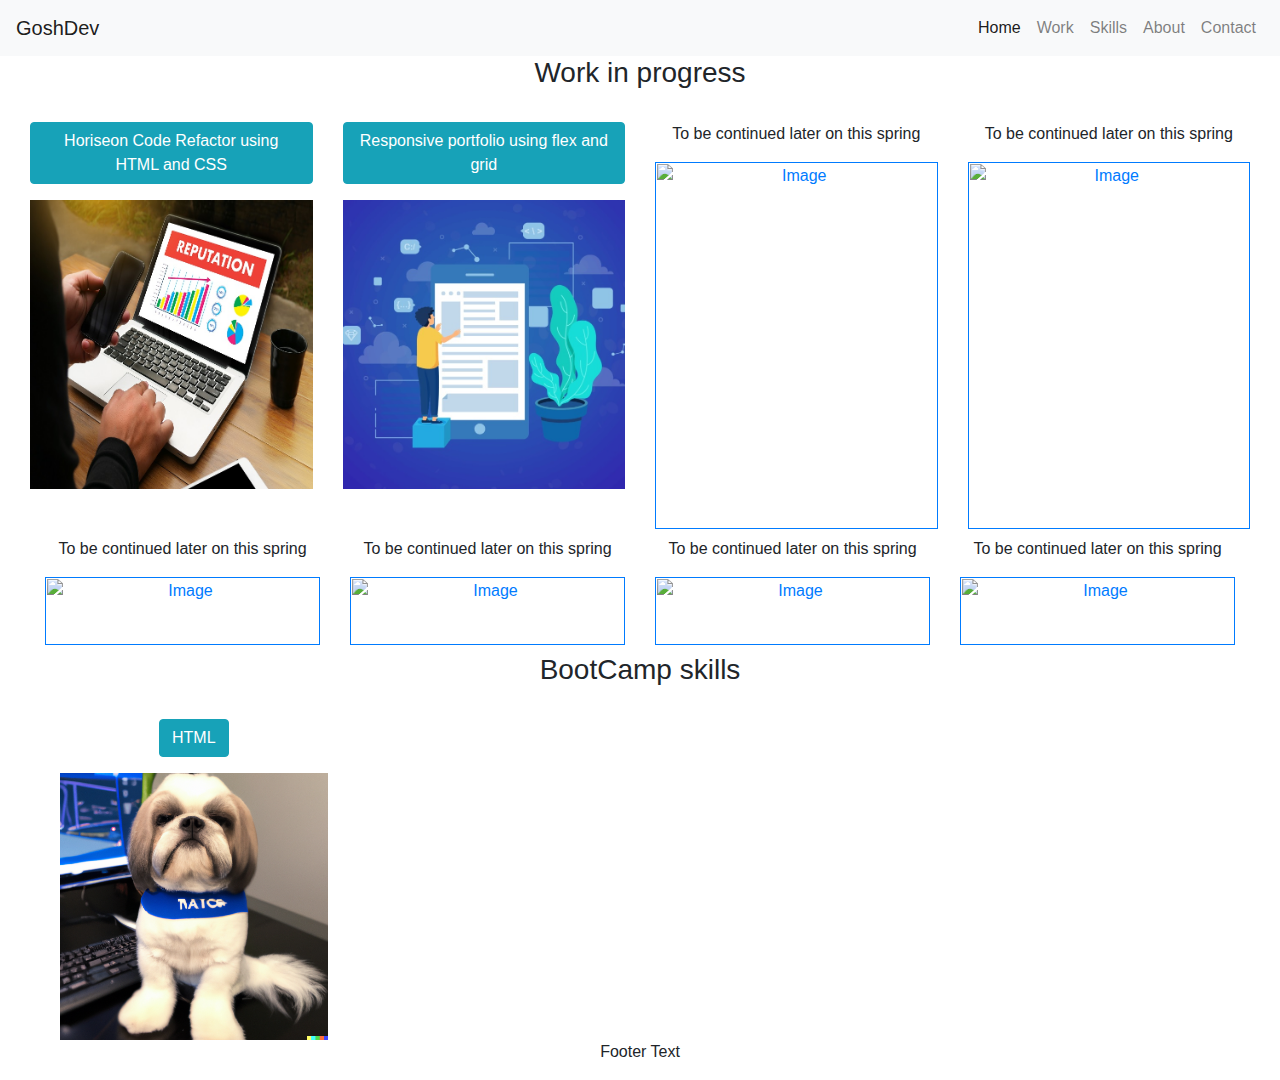
==== index2.html @ 8bc4ac5f "added work section" ====
<html lang="en">
<head>
    <!-- Required meta tags -->
    <meta charset="utf-8">
    <meta name="viewport" content="width=device-width, initial-scale=1, shrink-to-fit=no">

    <!-- Bootstrap CSS -->
    <link rel="stylesheet" href="https://stackpath.bootstrapcdn.com/bootstrap/4.3.1/css/bootstrap.min.css" integrity="sha384-ggOyR0iXCbMQv3Xipma34MD+dH/1fQ784/j6cY/iJTQUOhcWr7x9JvoRxT2MZw1T" crossorigin="anonymous">
    <link rel="stylesheet" href="css/style.css">
    
    <title>Bootstrap Portfolio</title>
</head>
<header>
  <nav class="navbar navbar-expand-lg navbar-light bg-light">
    <a class="navbar-brand" href="#">GoshDev</a>
    <button class="navbar-toggler" type="button" data-toggle="collapse" data-target="#navbarSupportedContent" aria-controls="navbarSupportedContent" aria-expanded="false" aria-label="Toggle navigation">
    <span class="navbar-toggler-icon"></span>
  </button>

  <div class="collapse navbar-collapse justify-content-end" id="navbarResponsive">
  <ul class="navbar-nav nav-justified">
    <li class="nav-item active">
      <a class="nav-link" href="file:///C:/Users/dr4g0/Desktop/BootClass/homework/portfolio-bootstrap/index.html">Home</a>
    </li>
    <li class="nav-item">
      <a class="nav-link" href="index2.html">Work</a>
    </li>
    <li class="nav-item">
      <a class="nav-link" href="#">Skills</a>
    </li>
    <li class="nav-item">
      <a class="nav-link" href="#">About</a>
    </li>
    <li class="nav-item">
      <a class="nav-link" href="#">Contact</a>
    </li>
    <button class="navbar-toggler" type="button" data-toggle="collapse" data-target="#navbarToggleExternalContent" aria-controls="navbarToggleExternalContent" aria-expanded="false" aria-label="Toggle navigation">
      <span class="navbar-toggler-icon"></span>
    </button>
  </ul>
  </div>
  </nav>
</header>

<body>
  <div class="container-fluid bg-3 text-center">    
    <h3>Work in progress</h3><br>
    <div class="container-fluid bg-3 text-center">    
      <div class="row">
        <div class="col-sm-3">
          <p><a href="https://drgoshd.github.io/horiseon-code-refactor" class="btn btn-info">Horiseon Code Refactor using HTML and CSS</a></p>
            <a href="https://drgoshd.github.io/horiseon-code-refactor" target="_blank">
            <img src="css/images/online-reputation-management(1).jpg" class="img-responsive" style="width:100%" alt="reputation graph image">
          </a>
        </div>
        <div class="col-sm-3"> 
          <p><a href="https://drgoshd.github.io/responsive-portfolio/" class="btn btn-info">Responsive portfolio using flex and grid</a></p>
          <a href="https://drgoshd.github.io/responsive-portfolio/" target="_blank">
          <img src="css/images/responsive-portfolio.jpg" class="img-responsive" style="width:100%" alt="Image">
          </a>
        </div>
        <div class="col-sm-3"> 
          <p>To be continued later on this spring</p>
          <a href="" target="_blank">
          <img src="https://placehold.co/663x679" class="img-responsive" style="width:100%" alt="Image">
          </a>
        </div>
        <div class="col-sm-3">
          <p>To be continued later on this spring</p>
          <a href="" target="_blank">
          <img src="https://placehold.co/663x679" class="img-responsive" style="width:100%" alt="Image">
          </a>
        </div>
      </div>
      <br><br>
  
        <div class="container-fluid bg-3 text-center">    
        <div class="row">
          <div class="col-sm-3">
            <p>To be continued later on this spring</p>
            <a href="" target="_blank">
            <img src="https://placehold.co/663x679" class="img-responsive" style="width:100%" alt="Image">
            </a>
          </div>
          <div class="col-sm-3"> 
            <p>To be continued later on this spring</p>
            <a href="" target="_blank">
            <img src="https://placehold.co/663x679" class="img-responsive" style="width:100%" alt="Image">
            </a>
          </div>
          <div class="col-sm-3"> 
            <p>To be continued later on this spring</p>
            <a href="" target="_blank">
              <img src="https://placehold.co/663x679" class="img-responsive" style="width:100%" alt="Image">
            </a>
          </div>
          <div class="col-sm-3">
            <p>To be continued later on this spring</p>
            <a href="" target="_blank">
              <img src="https://placehold.co/663x679" class="img-responsive" style="width:100%" alt="Image">
            </a>
          </div>
        </div>
  </div><br><br>
  
  <div class="container-fluid bg-3 text-center">    
    <h3>BootCamp skills</h3><br>
    <div class="container-fluid bg-3 text-center">    
      <div class="row">
        <div class="col-sm-3">
          <p><a href="https://www.w3schools.com/html/" class="btn btn-info">HTML</a></p>
            <a href="https://www.w3schools.com/html/" target="_blank">
            <img src="css/images/html skills.png" class="img-responsive" style="width:100%" alt="reputation graph image">
          </a>
        </div>
  
  <footer class="container-fluid text-center">
    <p>Footer Text</p>
  </footer>  



    <!-- jQuery library -->
<script src="https://ajax.googleapis.com/ajax/libs/jquery/3.6.1/jquery.min.js"></script>

<!-- Latest compiled JavaScript -->
<script src="https://maxcdn.bootstrapcdn.com/bootstrap/3.4.1/js/bootstrap.min.js"></script>
</body>

</html>
---- css/style.css ----
body, html {
    height: 100%;
}

/* The hero image */
.jumbotron {
  /* Use "linear-gradient" to add a darken background effect to the image (photographer.jpg). This will make the text easier to read */
  background-image: linear-gradient(rgba(0, 0, 0, 0.5), rgba(0, 0, 0, 0.5)), url("http://cdn.wallpapersafari.com/83/89/2VfkG5.jpg");

  @media (min-width: 768px) {
    background: url('hero-image.jpg') no-repeat center top;
  }

  /* Set a specific height */
  height: 100%;

  /* Position and center the image to scale nicely on all screens */
  background-position: center;
  background-repeat: no-repeat;
  background-size: cover;
  position: relative;
}

/* Place text in the middle of the image */
.hero-text {
  text-align: center;
  position: absolute;
  top: 50%;
  left: 50%;
  transform: translate(-50%, -50%);
  color: white;
}
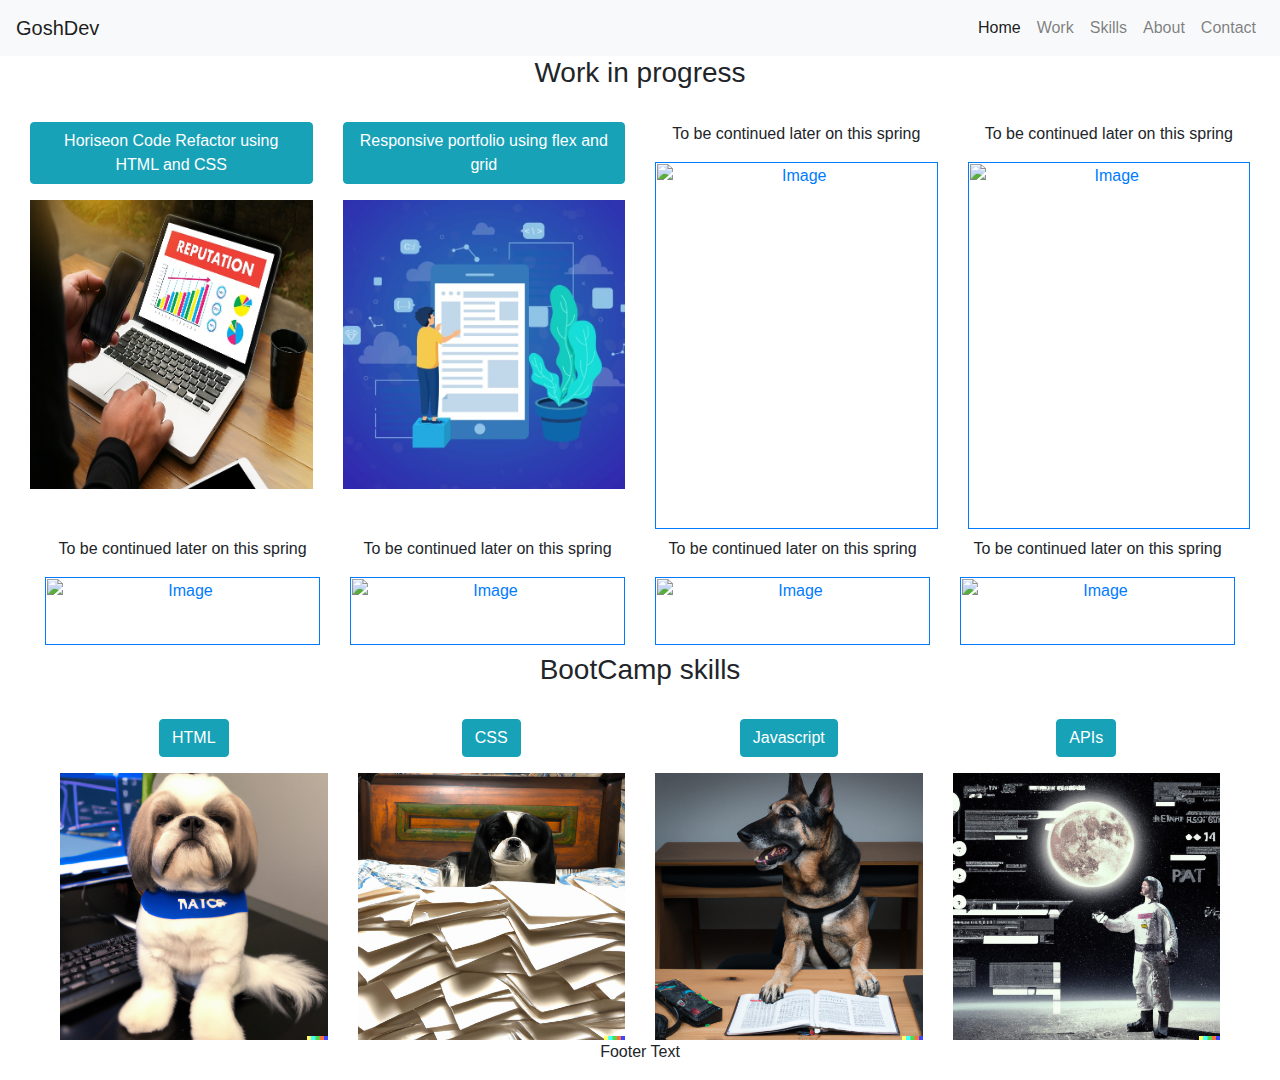
==== commit e2356271: "finished skills section" ====
--- a/index2.html
+++ b/index2.html
@@ -12,7 +12,7 @@
 </head>
 <header>
   <nav class="navbar navbar-expand-lg navbar-light bg-light">
-    <a class="navbar-brand" href="#">GoshDev</a>
+    <a class="navbar-brand" href="index.html">GoshDev</a>
     <button class="navbar-toggler" type="button" data-toggle="collapse" data-target="#navbarSupportedContent" aria-controls="navbarSupportedContent" aria-expanded="false" aria-label="Toggle navigation">
     <span class="navbar-toggler-icon"></span>
   </button>
@@ -20,7 +20,7 @@
   <div class="collapse navbar-collapse justify-content-end" id="navbarResponsive">
   <ul class="navbar-nav nav-justified">
     <li class="nav-item active">
-      <a class="nav-link" href="file:///C:/Users/dr4g0/Desktop/BootClass/homework/portfolio-bootstrap/index.html">Home</a>
+      <a class="nav-link" href="index.html">Home</a>
     </li>
     <li class="nav-item">
       <a class="nav-link" href="index2.html">Work</a>
@@ -113,6 +113,24 @@
             <img src="css/images/html skills.png" class="img-responsive" style="width:100%" alt="reputation graph image">
           </a>
         </div>
+        <div class="col-sm-3">
+          <p><a href="https://www.w3schools.com/Css/" class="btn btn-info">CSS</a></p>
+            <a href="https://www.w3schools.com/Css/" target="_blank">
+            <img src="css/images/css skills.png" class="img-responsive" style="width:100%" alt="reputation graph image">
+          </a>
+        </div>
+        <div class="col-sm-3">
+          <p><a href="https://www.w3schools.com/js/DEFAULT.asp" class="btn btn-info">Javascript</a></p>
+            <a href="https://www.w3schools.com/js/DEFAULT.asp" target="_blank">
+            <img src="css/images/javascript skills.png" class="img-responsive" style="width:100%" alt="reputation graph image">
+          </a>
+        </div>
+        <div class="col-sm-3">
+          <p><a href="https://en.wikipedia.org/wiki/API" class="btn btn-info">APIs</a></p>
+            <a href="https://en.wikipedia.org/wiki/API" target="_blank">
+            <img src="css/images/api skills.png" class="img-responsive" style="width:100%" alt="reputation graph image">
+          </a>
+        </div>
   
   <footer class="container-fluid text-center">
     <p>Footer Text</p>
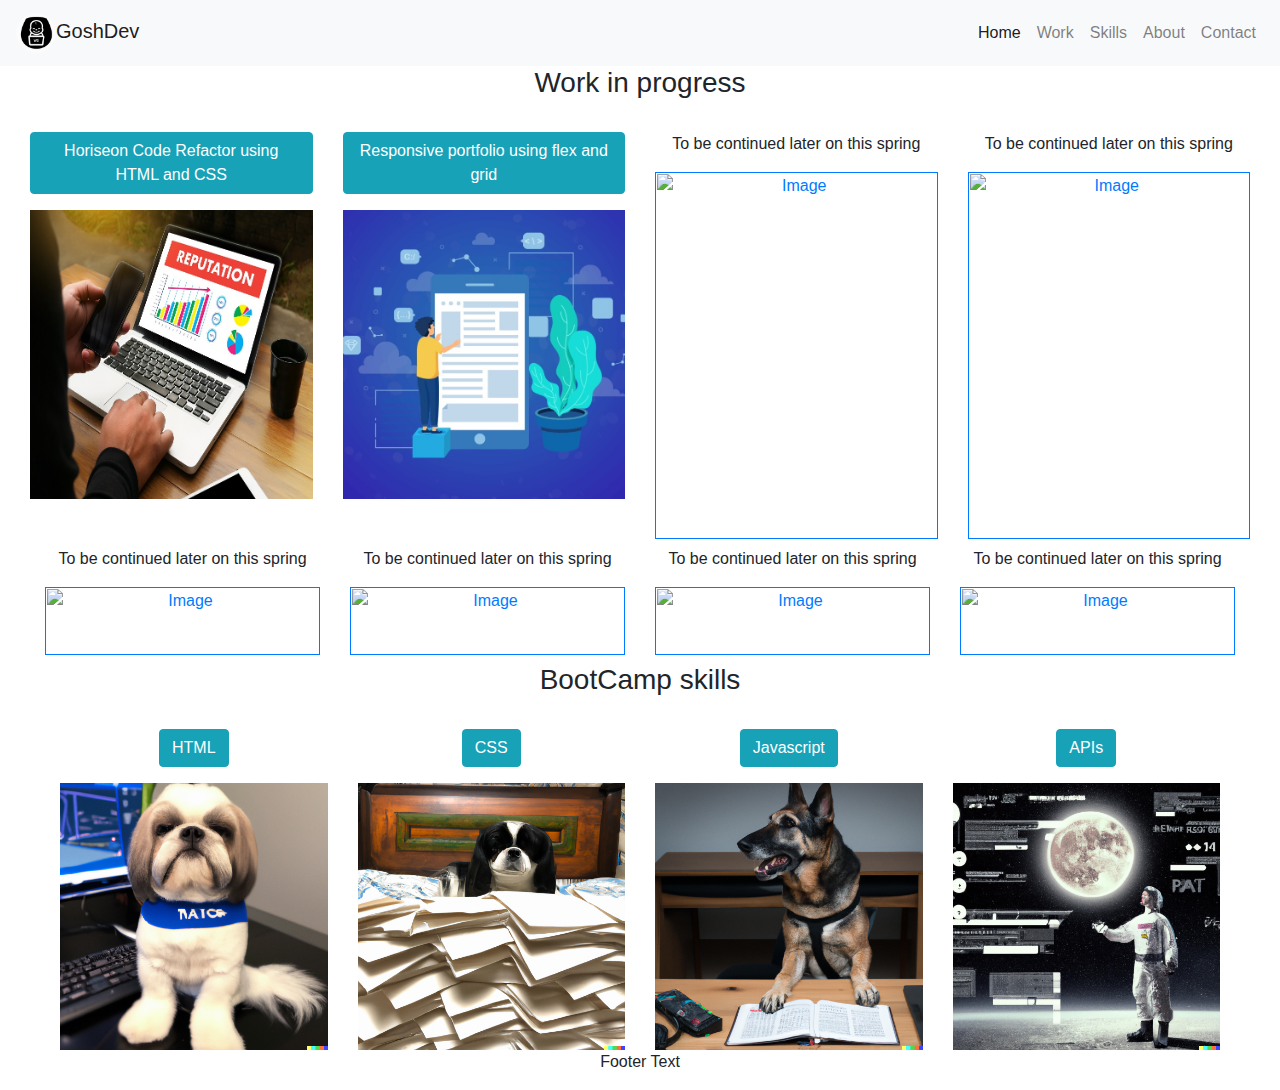
==== commit 00faf2ea: "added logo.png" ====
--- a/index2.html
+++ b/index2.html
@@ -8,11 +8,12 @@
     <link rel="stylesheet" href="https://stackpath.bootstrapcdn.com/bootstrap/4.3.1/css/bootstrap.min.css" integrity="sha384-ggOyR0iXCbMQv3Xipma34MD+dH/1fQ784/j6cY/iJTQUOhcWr7x9JvoRxT2MZw1T" crossorigin="anonymous">
     <link rel="stylesheet" href="css/style.css">
     
-    <title>Bootstrap Portfolio</title>
+    <title>GoshDev / Bootstrap Portfolio</title>
 </head>
 <header>
   <nav class="navbar navbar-expand-lg navbar-light bg-light">
-    <a class="navbar-brand" href="index.html">GoshDev</a>
+    <a class="navbar-brand" href="index.html">
+      <img src="css/images/icon.png" alt="Logo" style="width: 40px;" class="rounded-pill">GoshDev</a>
     <button class="navbar-toggler" type="button" data-toggle="collapse" data-target="#navbarSupportedContent" aria-controls="navbarSupportedContent" aria-expanded="false" aria-label="Toggle navigation">
     <span class="navbar-toggler-icon"></span>
   </button>
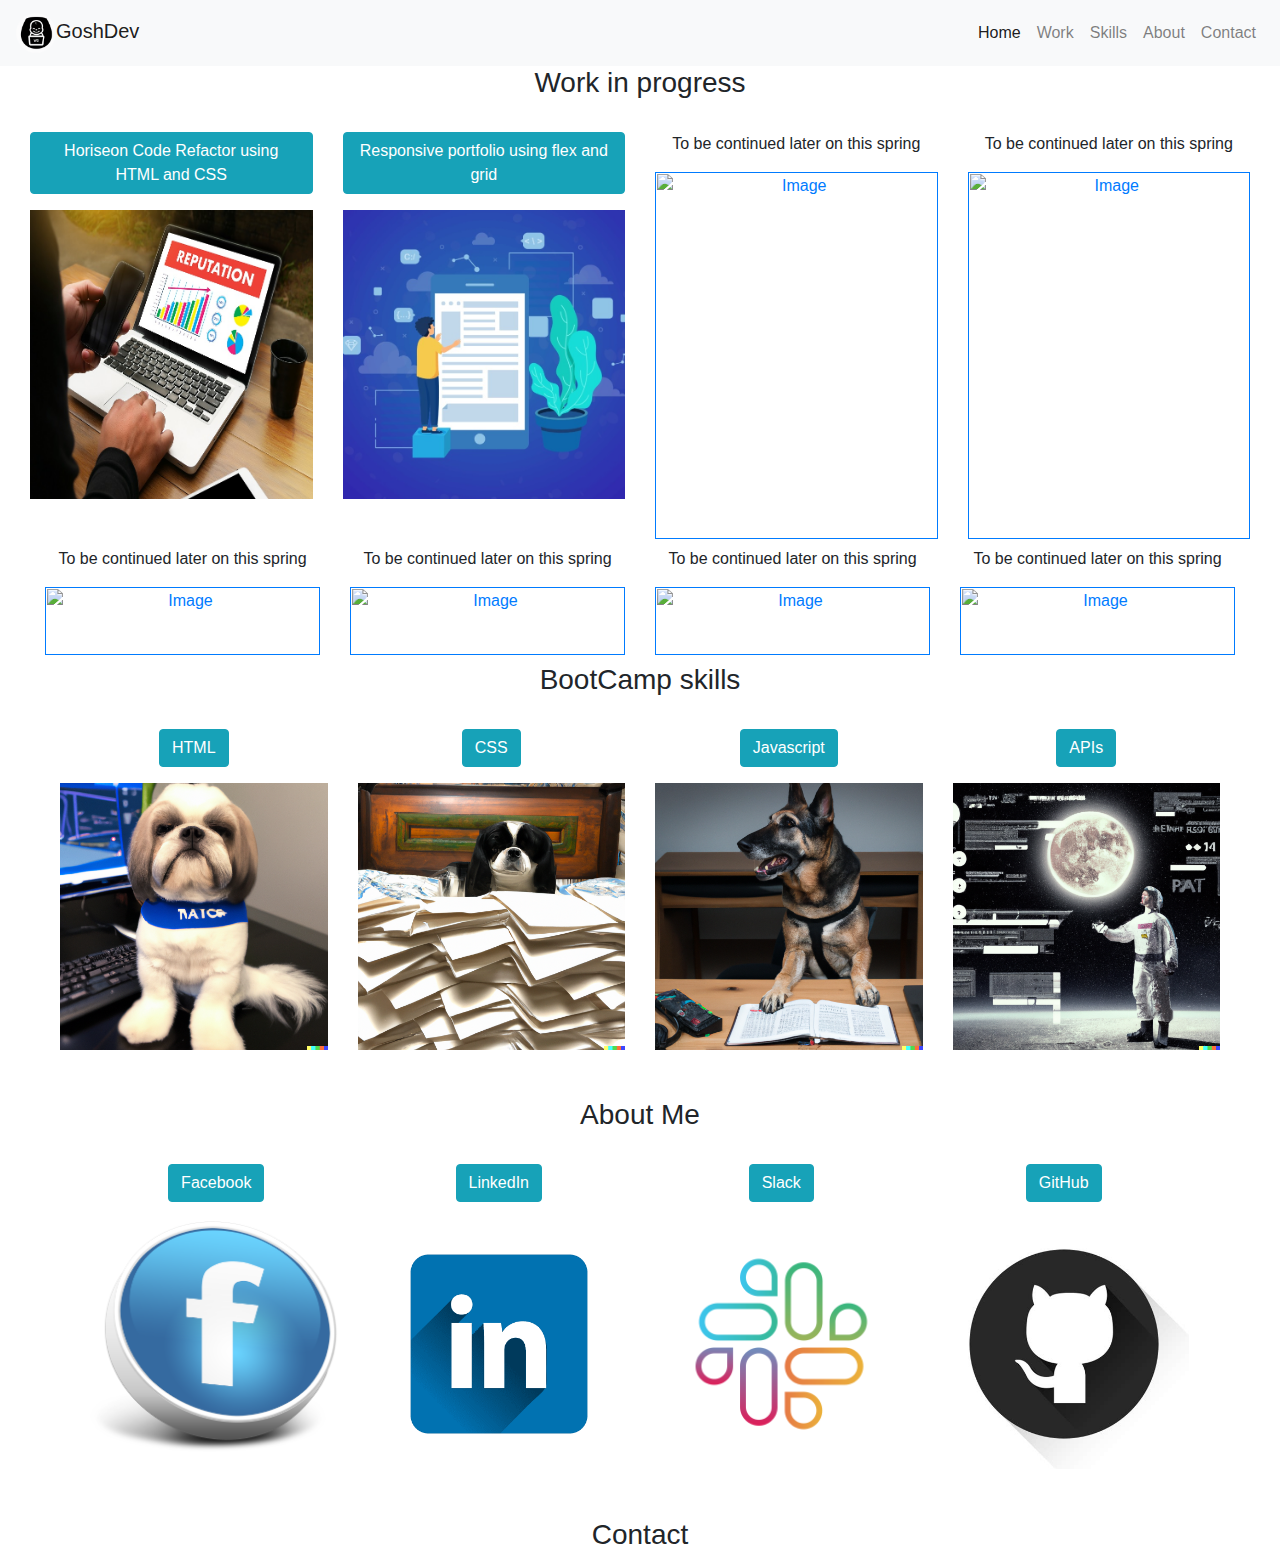
==== commit 9aeddb60: "added About section" ====
--- a/index2.html
+++ b/index2.html
@@ -111,30 +111,62 @@
         <div class="col-sm-3">
           <p><a href="https://www.w3schools.com/html/" class="btn btn-info">HTML</a></p>
             <a href="https://www.w3schools.com/html/" target="_blank">
-            <img src="css/images/html skills.png" class="img-responsive" style="width:100%" alt="reputation graph image">
+            <img src="css/images/html skills.png" class="img-responsive" style="width:100%" alt="html puppy master">
           </a>
         </div>
         <div class="col-sm-3">
           <p><a href="https://www.w3schools.com/Css/" class="btn btn-info">CSS</a></p>
             <a href="https://www.w3schools.com/Css/" target="_blank">
-            <img src="css/images/css skills.png" class="img-responsive" style="width:100%" alt="reputation graph image">
+            <img src="css/images/css skills.png" class="img-responsive" style="width:100%" alt="puppy in a pile of cascading style sheets">
           </a>
         </div>
         <div class="col-sm-3">
           <p><a href="https://www.w3schools.com/js/DEFAULT.asp" class="btn btn-info">Javascript</a></p>
             <a href="https://www.w3schools.com/js/DEFAULT.asp" target="_blank">
-            <img src="css/images/javascript skills.png" class="img-responsive" style="width:100%" alt="reputation graph image">
+            <img src="css/images/javascript skills.png" class="img-responsive" style="width:100%" alt="german shepperd learning js">
           </a>
         </div>
         <div class="col-sm-3">
           <p><a href="https://en.wikipedia.org/wiki/API" class="btn btn-info">APIs</a></p>
             <a href="https://en.wikipedia.org/wiki/API" target="_blank">
-            <img src="css/images/api skills.png" class="img-responsive" style="width:100%" alt="reputation graph image">
+            <img src="css/images/api skills.png" class="img-responsive" style="width:100%" alt="API astronaut">
           </a>
         </div>
+  </div><br><br>
+  
+  <div class="container-fluid bg-3 text-center">    
+    <h3>About Me</h3><br>
+    <div class="container-fluid bg-3 text-center">    
+      <div class="row">
+        <div class="col-sm-3">
+          <p><a href="https://www.facebook.com/" class="btn btn-info">Facebook</a></p>
+            <a href="https://www.facebook.com/" target="_blank">
+            <img src="css/images/facebook.png" class="img-responsive" style="width:100%" alt="Facebook page">
+          </a>
+        </div>
+        <div class="col-sm-3">
+          <p><a href="https://www.linkedin.com/" class="btn btn-info">LinkedIn</a></p>
+            <a href="https://www.linkedin.com/" target="_blank">
+            <img src="css/images/linkedin.png" class="img-responsive" style="width:100%" alt="LinkedIn page">
+          </a>
+        </div>
+        <div class="col-sm-3">
+          <p><a href="https://www.slack.com/" class="btn btn-info">Slack</a></p>
+            <a href="https://www.slack.com/" target="_blank">
+            <img src="css/images/slack.png" class="img-responsive" style="width:100%" alt="Slack page">
+          </a>
+        </div>
+        <div class="col-sm-3">
+          <p><a href="https://github.com/" class="btn btn-info">GitHub</a></p>
+            <a href="https://github.com/" target="_blank">
+            <img src="css/images/github.png" class="img-responsive" style="width:100%" alt="GitHub page">
+          </a>
+        </div>
+
+  </div><br><br>      
   
   <footer class="container-fluid text-center">
-    <p>Footer Text</p>
+    <h3>Contact</h3>
   </footer>  
 
 
--- a/css/style.css
+++ b/css/style.css
@@ -5,7 +5,7 @@
 /* The hero image */
 .jumbotron {
   /* Use "linear-gradient" to add a darken background effect to the image (photographer.jpg). This will make the text easier to read */
-  background-image: linear-gradient(rgba(0, 0, 0, 0.5), rgba(0, 0, 0, 0.5)), url("http://cdn.wallpapersafari.com/83/89/2VfkG5.jpg");
+  background-image: linear-gradient(rgba(0, 0, 0, 0.5), rgba(0, 0, 0, 0.5)), url("images/background.png");
 
   @media (min-width: 768px) {
     background: url('hero-image.jpg') no-repeat center top;
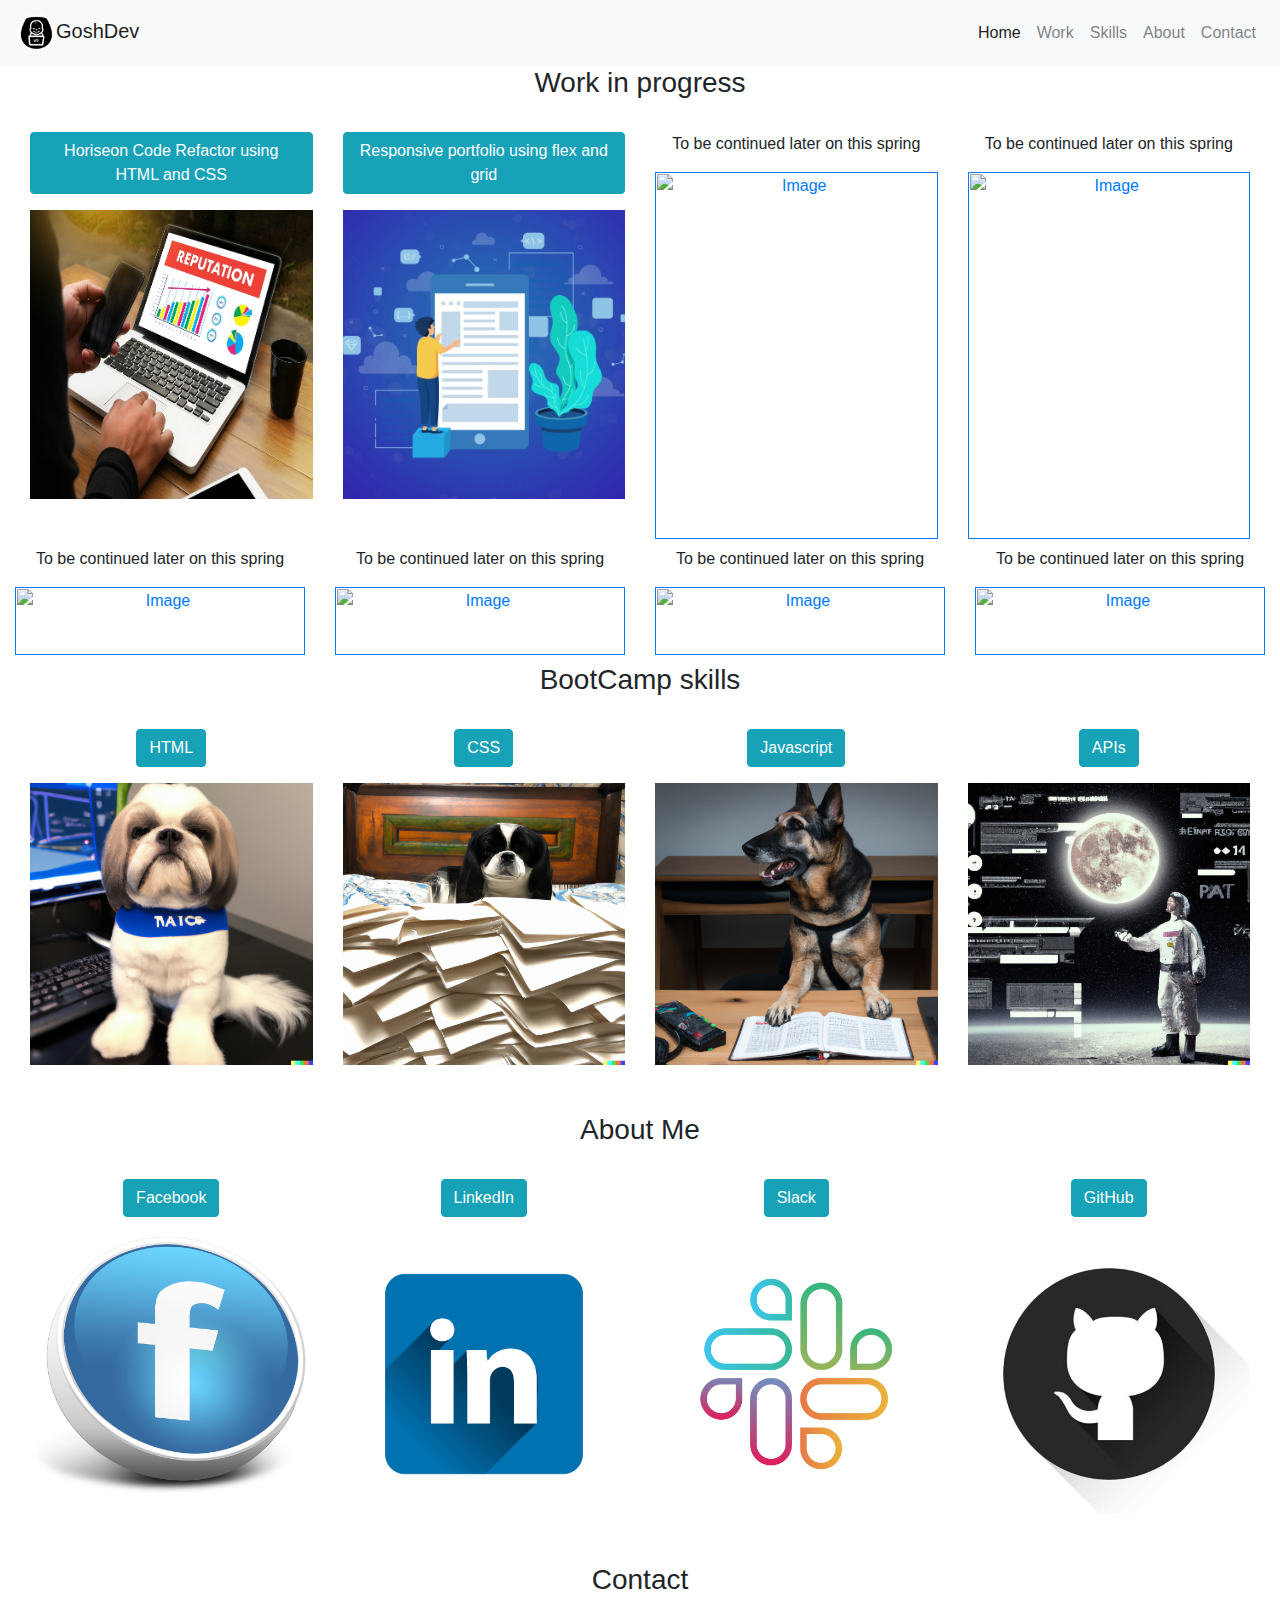
==== commit 146491e2: "added missing /div" ====
--- a/index2.html
+++ b/index2.html
@@ -73,9 +73,10 @@
           </a>
         </div>
       </div>
-      <br><br>
+    </div>  
+  </div><br><br>
   
-        <div class="container-fluid bg-3 text-center">    
+      <div class="container-fluid bg-3 text-center">    
         <div class="row">
           <div class="col-sm-3">
             <p>To be continued later on this spring</p>
@@ -102,7 +103,7 @@
             </a>
           </div>
         </div>
-  </div><br><br>
+      </div><br><br>
   
   <div class="container-fluid bg-3 text-center">    
     <h3>BootCamp skills</h3><br>
@@ -132,6 +133,8 @@
             <img src="css/images/api skills.png" class="img-responsive" style="width:100%" alt="API astronaut">
           </a>
         </div>
+      </div>
+    </div>
   </div><br><br>
   
   <div class="container-fluid bg-3 text-center">    
@@ -162,7 +165,8 @@
             <img src="css/images/github.png" class="img-responsive" style="width:100%" alt="GitHub page">
           </a>
         </div>
-
+      </div>
+    </div>
   </div><br><br>      
   
   <footer class="container-fluid text-center">
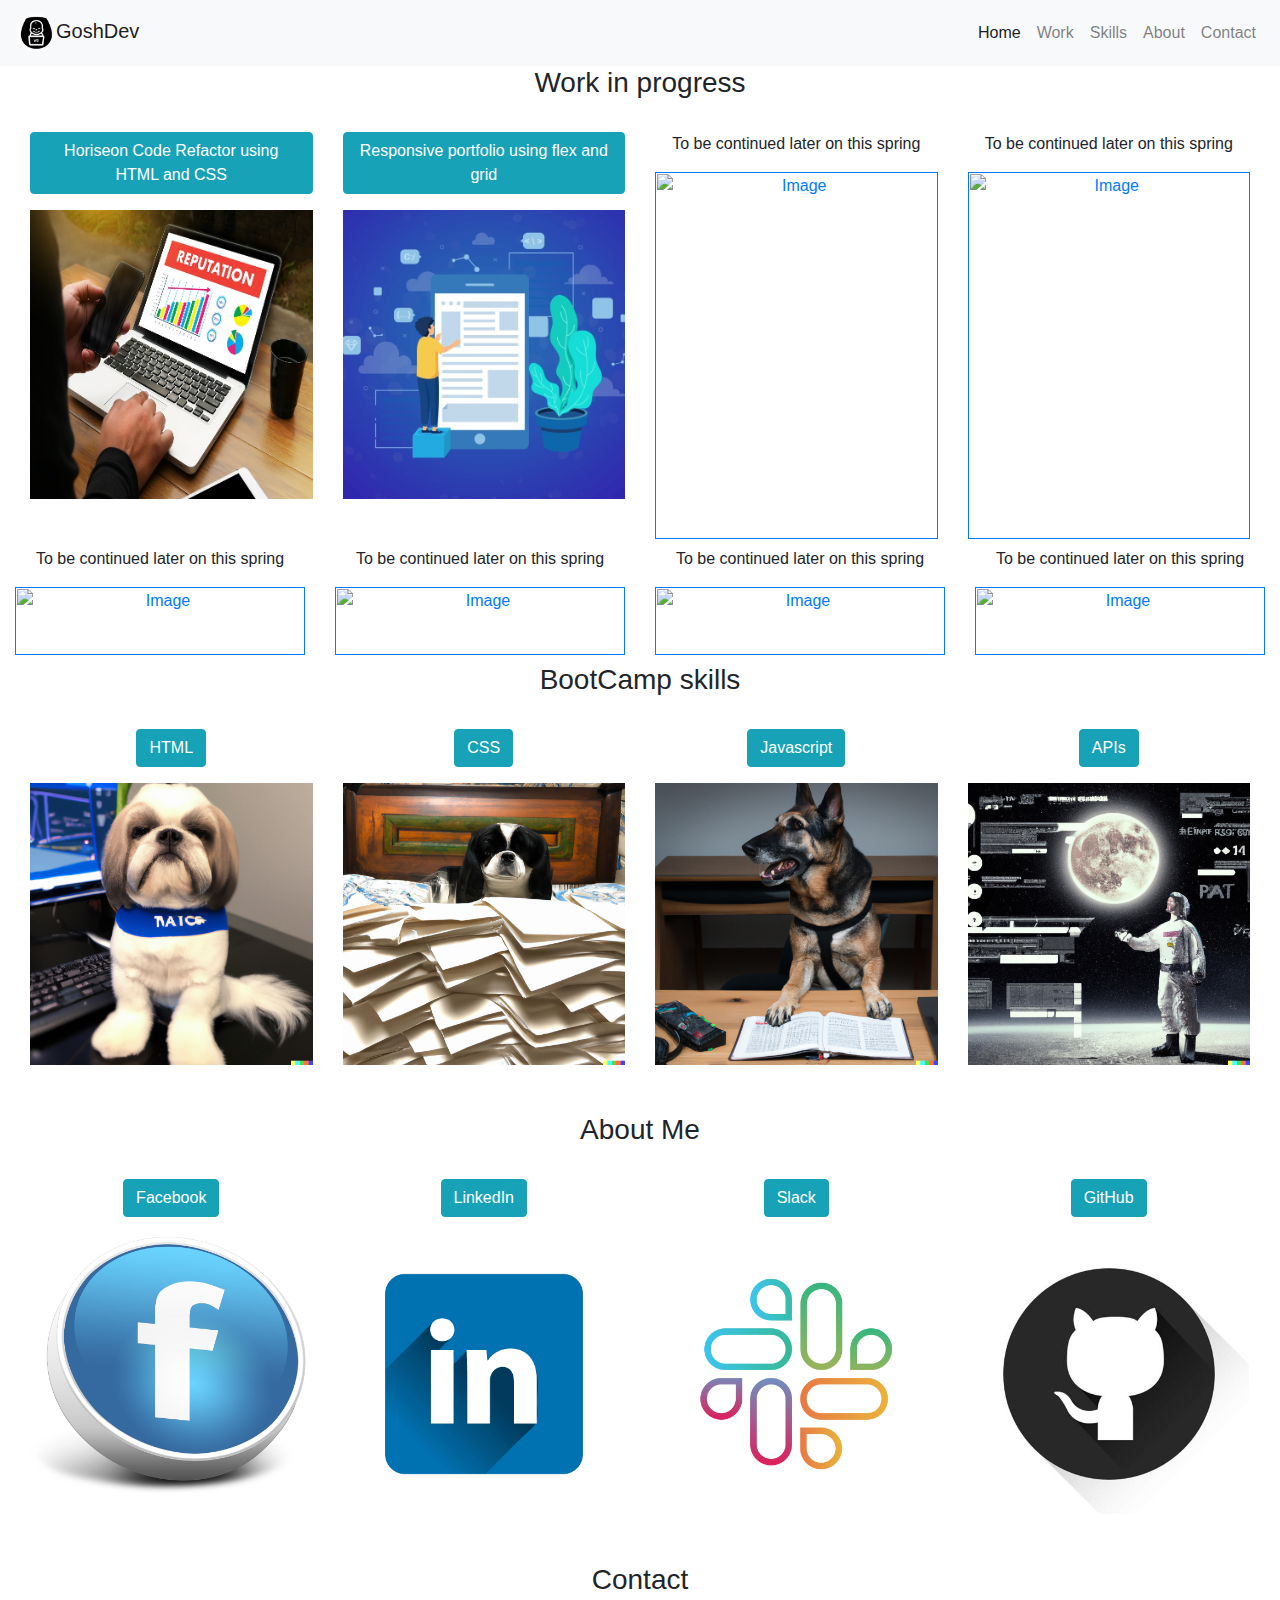
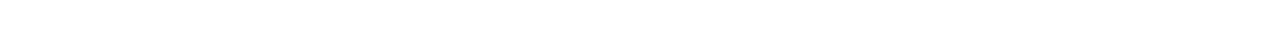
==== commit bfdeeb27: "anchored sections" ====
--- a/index2.html
+++ b/index2.html
@@ -24,16 +24,16 @@
       <a class="nav-link" href="index.html">Home</a>
     </li>
     <li class="nav-item">
-      <a class="nav-link" href="index2.html">Work</a>
+      <a class="nav-link" href="#Work">Work</a>
     </li>
     <li class="nav-item">
-      <a class="nav-link" href="#">Skills</a>
+      <a class="nav-link" href="#Skills">Skills</a>
     </li>
     <li class="nav-item">
-      <a class="nav-link" href="#">About</a>
+      <a class="nav-link" href="#About">About</a>
     </li>
     <li class="nav-item">
-      <a class="nav-link" href="#">Contact</a>
+      <a class="nav-link" href="#Contact">Contact</a>
     </li>
     <button class="navbar-toggler" type="button" data-toggle="collapse" data-target="#navbarToggleExternalContent" aria-controls="navbarToggleExternalContent" aria-expanded="false" aria-label="Toggle navigation">
       <span class="navbar-toggler-icon"></span>
@@ -45,7 +45,7 @@
 
 <body>
   <div class="container-fluid bg-3 text-center">    
-    <h3>Work in progress</h3><br>
+    <h3 id="Work">Work in progress</h3><br>
     <div class="container-fluid bg-3 text-center">    
       <div class="row">
         <div class="col-sm-3">
@@ -106,7 +106,7 @@
       </div><br><br>
   
   <div class="container-fluid bg-3 text-center">    
-    <h3>BootCamp skills</h3><br>
+    <h3 id="Skills">BootCamp skills</h3><br>
     <div class="container-fluid bg-3 text-center">    
       <div class="row">
         <div class="col-sm-3">
@@ -138,7 +138,7 @@
   </div><br><br>
   
   <div class="container-fluid bg-3 text-center">    
-    <h3>About Me</h3><br>
+    <h3 id="About">About Me</h3><br>
     <div class="container-fluid bg-3 text-center">    
       <div class="row">
         <div class="col-sm-3">
@@ -170,7 +170,7 @@
   </div><br><br>      
   
   <footer class="container-fluid text-center">
-    <h3>Contact</h3>
+    <h3 id="Contact">Contact</h3><br>
   </footer>  
 
 
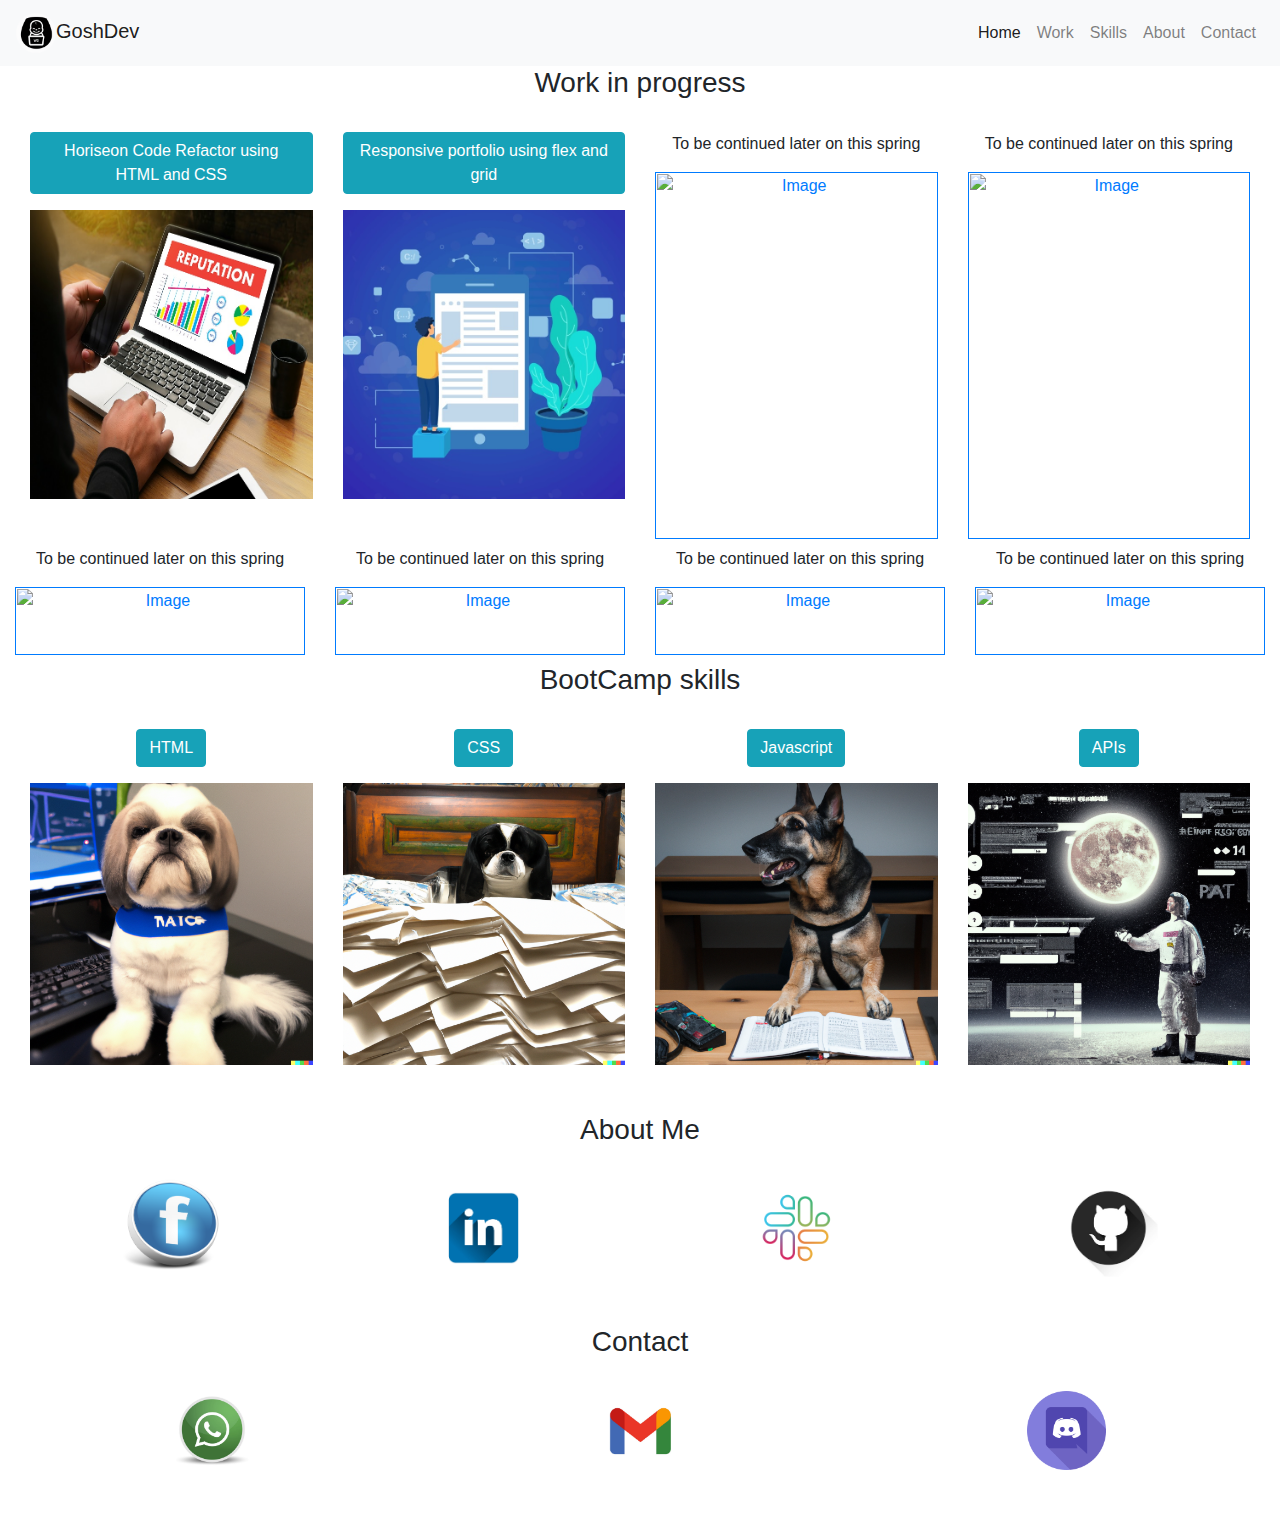
==== commit 08742987: "footer done" ====
--- a/index2.html
+++ b/index2.html
@@ -142,35 +142,47 @@
     <div class="container-fluid bg-3 text-center">    
       <div class="row">
         <div class="col-sm-3">
-          <p><a href="https://www.facebook.com/" class="btn btn-info">Facebook</a></p>
             <a href="https://www.facebook.com/" target="_blank">
-            <img src="css/images/facebook.png" class="img-responsive" style="width:100%" alt="Facebook page">
+            <img src="css/images/facebook.png" class="img-responsive" style="width:35%" alt="Facebook page">
           </a>
         </div>
         <div class="col-sm-3">
-          <p><a href="https://www.linkedin.com/" class="btn btn-info">LinkedIn</a></p>
             <a href="https://www.linkedin.com/" target="_blank">
-            <img src="css/images/linkedin.png" class="img-responsive" style="width:100%" alt="LinkedIn page">
+            <img src="css/images/linkedin.png" class="img-responsive" style="width:35%" alt="LinkedIn page">
           </a>
         </div>
         <div class="col-sm-3">
-          <p><a href="https://www.slack.com/" class="btn btn-info">Slack</a></p>
             <a href="https://www.slack.com/" target="_blank">
-            <img src="css/images/slack.png" class="img-responsive" style="width:100%" alt="Slack page">
+            <img src="css/images/slack.png" class="img-responsive" style="width:35%" alt="Slack page">
           </a>
         </div>
         <div class="col-sm-3">
-          <p><a href="https://github.com/" class="btn btn-info">GitHub</a></p>
             <a href="https://github.com/" target="_blank">
-            <img src="css/images/github.png" class="img-responsive" style="width:100%" alt="GitHub page">
+            <img src="css/images/github.png" class="img-responsive" style="width:35%" alt="GitHub page">
           </a>
         </div>
       </div>
     </div>
   </div><br><br>      
   
-  <footer class="container-fluid text-center">
-    <h3 id="Contact">Contact</h3><br>
+  <footer>
+    <div class="container-fluid bg-3 text-center">
+      <h3 id="Contact">Contact</h3><br>
+      <div class="row justify-content-sm-start">
+        <div class="col-sm-4">
+          <a href="https://whatsapp.com/" target="_blank">
+          <img src="css/images/whatsapp.png" class="img-responsive" style="width:20%" alt="whatsapp page"></a>
+        </div>
+        <div class="col-sm-4">
+          <a href="https://gmail.com/" target="_blank">
+          <img src="css/images/gmail.png" class="img-responsive" style="width: 20%" alt="Gmail page"></a>
+        </div>
+        <div class="col-sm-4">
+          <a href="https://discord.com/" target="_blank">
+          <img src="css/images/discord.png" class="img-responsive" style="width: 20%" alt="Discord page"></a>
+        </div>
+      </div>  
+    </div><br><br>
   </footer>  
 
 
--- a/css/style.css
+++ b/css/style.css
@@ -31,5 +31,15 @@
   color: white;
 }
 
+.footer {
+  position: fixed;
+  left: 0;
+  bottom: 0;
+  width: 100%;
+  background-color: turquoise;
+  color: white;
+  text-align: center;
+}
 
 
+
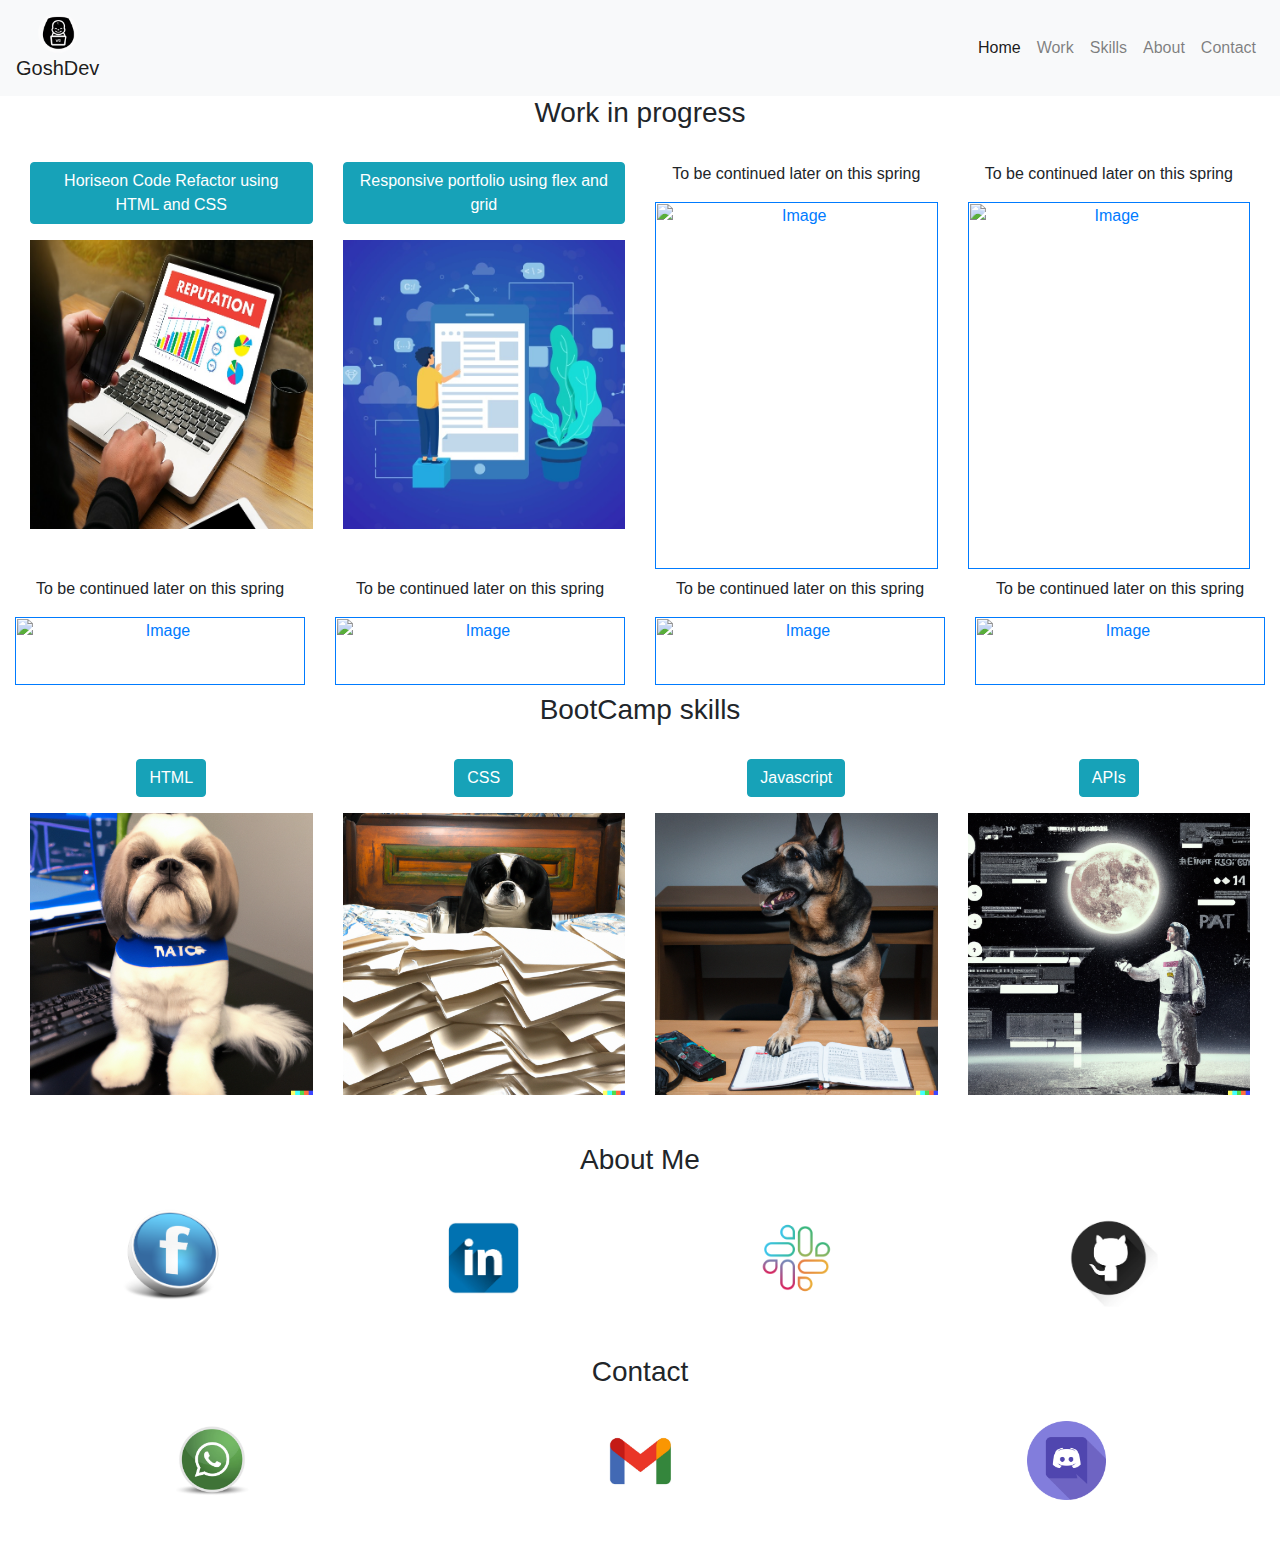
==== commit 6aa36283: "removed hamburger btn" ====
--- a/index2.html
+++ b/index2.html
@@ -14,9 +14,6 @@
   <nav class="navbar navbar-expand-lg navbar-light bg-light">
     <a class="navbar-brand" href="index.html">
       <img src="css/images/icon.png" alt="Logo" style="width: 40px;" class="rounded-pill">GoshDev</a>
-    <button class="navbar-toggler" type="button" data-toggle="collapse" data-target="#navbarSupportedContent" aria-controls="navbarSupportedContent" aria-expanded="false" aria-label="Toggle navigation">
-    <span class="navbar-toggler-icon"></span>
-  </button>
 
   <div class="collapse navbar-collapse justify-content-end" id="navbarResponsive">
   <ul class="navbar-nav nav-justified">
@@ -35,9 +32,7 @@
     <li class="nav-item">
       <a class="nav-link" href="#Contact">Contact</a>
     </li>
-    <button class="navbar-toggler" type="button" data-toggle="collapse" data-target="#navbarToggleExternalContent" aria-controls="navbarToggleExternalContent" aria-expanded="false" aria-label="Toggle navigation">
-      <span class="navbar-toggler-icon"></span>
-    </button>
+    
   </ul>
   </div>
   </nav>
--- a/css/style.css
+++ b/css/style.css
@@ -4,24 +4,34 @@
 
 /* The hero image */
 .jumbotron {
-  /* Use "linear-gradient" to add a darken background effect to the image (photographer.jpg). This will make the text easier to read */
-  background-image: linear-gradient(rgba(0, 0, 0, 0.5), rgba(0, 0, 0, 0.5)), url("images/background.png");
+ background-image: linear-gradient(rgba(0, 0, 0, 0.5), rgba(0, 0, 0, 0.5)), url("images/background.png");
 
-  @media (min-width: 768px) {
+  @media (min-width: 600px) {
     background: url('hero-image.jpg') no-repeat center top;
   }
-
-  /* Set a specific height */
   height: 100%;
 
-  /* Position and center the image to scale nicely on all screens */
   background-position: center;
   background-repeat: no-repeat;
   background-size: cover;
   position: relative;
 }
 
-/* Place text in the middle of the image */
+.rounded-pill {
+  display: block;
+  margin-left: auto;
+  margin-right: auto;
+  width: 50%;
+}
+
+.about-text {
+  display: block;
+  margin-top: 50px;
+  font-size: larger;
+  color: aqua;
+  text-align: center;
+}
+
 .hero-text {
   text-align: center;
   position: absolute;
@@ -31,15 +41,6 @@
   color: white;
 }
 
-.footer {
-  position: fixed;
-  left: 0;
-  bottom: 0;
-  width: 100%;
-  background-color: turquoise;
-  color: white;
-  text-align: center;
-}
 
 
 
